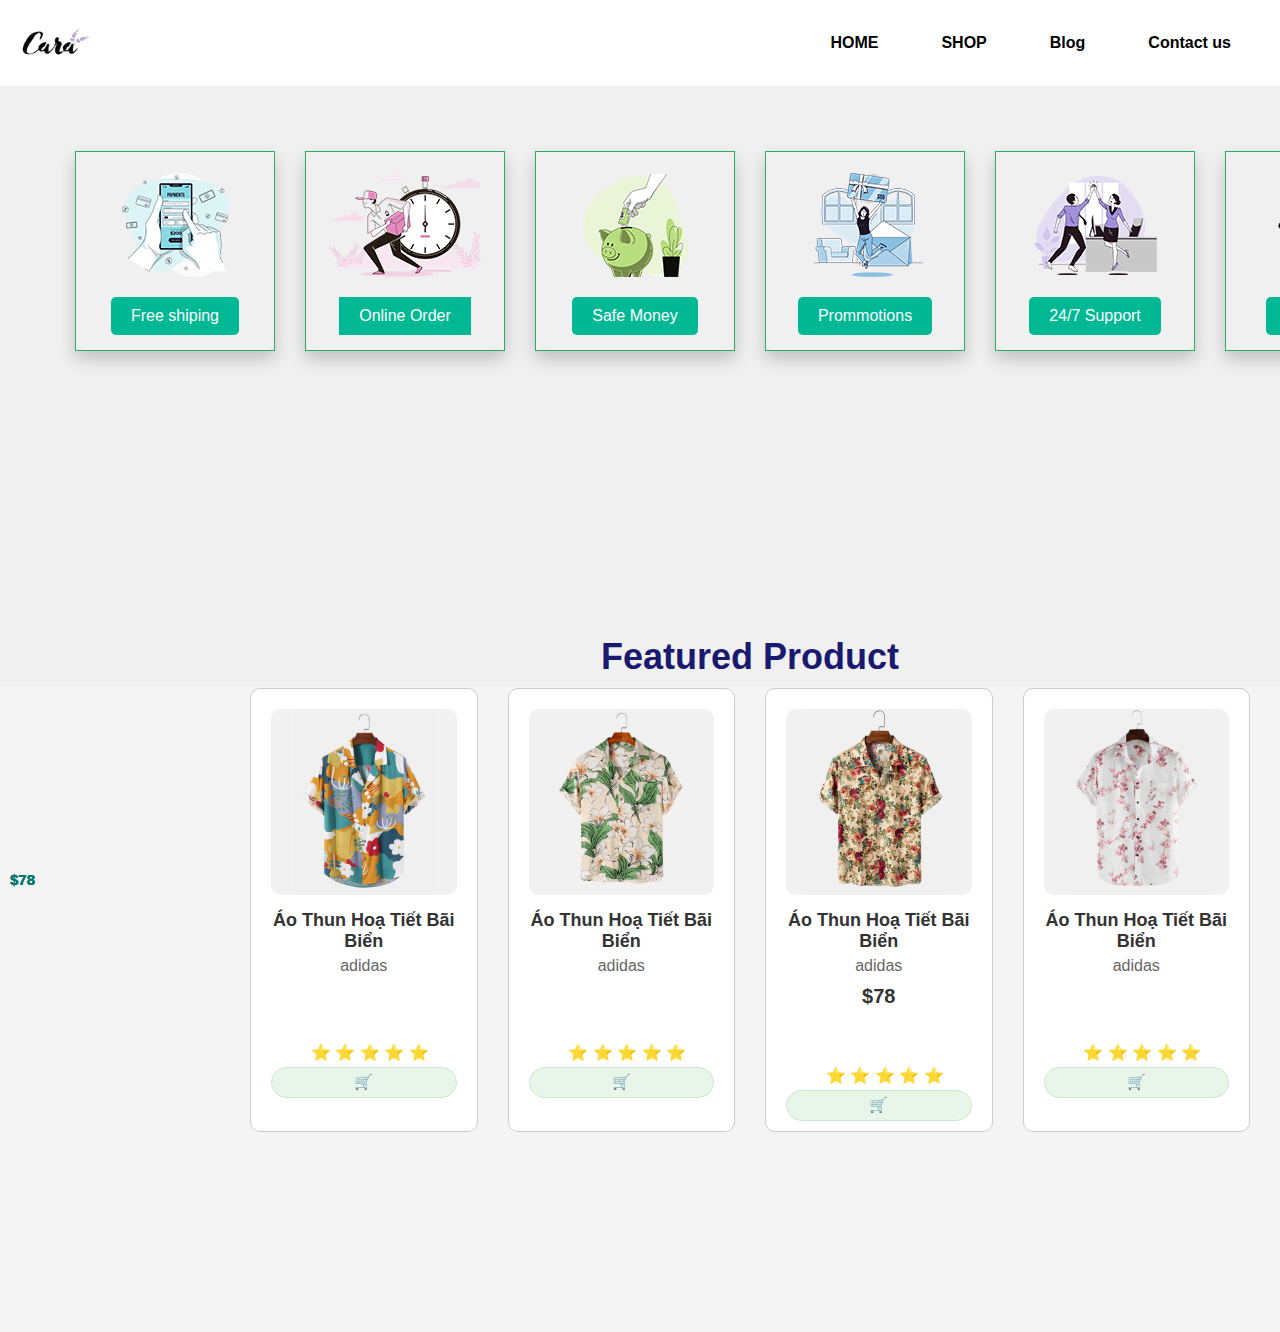
==== menu_item/menu_item.html @ c91db4c3 "11/10/2024" ====
<html lang="vi">
    <head>
        <meta charset="UTF-8" />
        <meta name="viewport" content="width=device-width, initial-scale=1.0">
        <title>Cara_shop</title>
        <link rel="stylesheet" href="style_menu_item.css">



    </head>
    <body>
         <!-- Header chứa logo và menu -->
    <section class="header">
        <div class="logo">
            <img src="logo.png" alt="Cara logo">
        </div>
        <div class="menu">
            <div class="menu_item">
                <a href="/clone/clone.html" class="button">HOME</a>
            </div>
            <div class="menu_item">
                <a href="menu_item.html" class="button">SHOP</a>
            </div>
            <div class="menu_item">
                <a href="https://example.com/blog" class="button">Blog</a>
            </div>
            <div class="menu_item">
                <a href="https://example.com/contact" class="button">Contact us</a>
            </div>
        </div>
        
    </section>

    <!-- Section có background ngay dưới menu -->
    <section class="background-section">
        
     

      
    </body>
    <section class="benefit-container">
        <div class="benefititem">
            <img src="f1.png" alt="">
            <div class="Free-shipping" >Free shiping </div>
        </div>
        <div class="benefititem">
            <img src="f2.png" alt="">
            <div class="Online-order"> Online Order</div>
        </div>
        <div class="benefititem">
            <img src="f3.png" alt="">
            <div class="safemoney" >Safe Money</div>

        </div>
        <div class="benefititem">
            <img src="f4.png" alt="">
            <div class=" Promotions">Prommotions </div>
        </div>
        
            
        <div class="benefititem">
            <img src="f5.png" alt="">
            <div class="support"> 24/7 Support </div>
        </div>    

        <div class="benefititem">
            <img src="f6.png" alt="">
            <div class="happy-sell">Happy Sell</div>
        </section>
    <section class="featured-products">
        <h2 class="freattured-product">Featured Product</h2>
        <div class="products-grid">
            <div class="product-card">
                <img src="product1.jpg" alt="Sản phẩm 1">
                <h3>Áo Thun Hoạ Tiết Bãi Biển</h3>
                <p>adidas</p>
                <a href="#" class="buy-button">Mua ngay</a>
                <div class="box6">⭐️ ⭐️ ⭐️ ⭐️ ⭐️</div>
                <div class="box1">$78</div>
                <div class="box2">🛒</div>
                
            </div>
            <div class="product-card">
                <img src="product2.jpg" alt="Sản phẩm 2">
                <h3>Áo Thun Hoạ Tiết Bãi Biển</h3>
                <p>adidas</p>
        
                <a href="#" class="buy-button">Mua ngay</a>
                <div class="box6">⭐️ ⭐️ ⭐️ ⭐️ ⭐️</div>
                <div class="box1">$78</div>
                <div class="box2">🛒</div>
            </div>
            <div class="product-card" >
                <img src="product3.jpg" alt="Sản phẩm 3">
                <h3>Áo Thun Hoạ Tiết Bãi Biển</h3>
                <p>adidas</p>
                <div class="price">$78</div>
                <a href="#" class="buy-button">Mua ngay</a>
                <div class="box6">⭐️ ⭐️ ⭐️ ⭐️ ⭐️</div>
                        <div class="box1">$78</div>
                        <div class="box2">🛒</div>
                
                
            </div>
            <div class="product-card" >
                <img src="product4.jpg" alt="Sản phẩm 4">
                <h3>Áo Thun Hoạ Tiết Bãi Biển</h3>
                <p>adidas</p>
               
                <a href="#" class="buy-button">Mua ngay</a>
                <div class="box6">⭐️ ⭐️ ⭐️ ⭐️ ⭐️</div>
                
                <div class="box2">🛒</div>
                
            </div>
           
            <!-- Lặp lại các thẻ sản phẩm -->
             

        </div>
    </section>

</html>
---- menu_item/style_menu_item.css ----
/* CSS cho phần header */
.header {
    background-color: azure;
    display: flex;
    justify-content: space-between;
    align-items: center;
    padding: 10px;
}

.logo img {
    width: 100px; /* Kích thước logo */
}

.menu {
    display: flex;
    gap: 5px; /* Khoảng cách giữa các nút */

    
}

.menu_item {
    margin: 5px ;
    padding: 5px 10px;
    margin-left: 5px;
    background-color: white;
    border-radius: 5px;
    
}

.button {
    
    display: inline-block;
    padding: 4px;
    color: white; /* Màu chữ */
    text-align: center;
    text-decoration: none; /* Xóa gạch dưới mặc định của thẻ <a> */
    border-radius: 10px; /* Bo tròn góc nút */
    transition: background-color 0.3s ease; /* Hiệu ứng khi di chuột */
}
.button:hover {
    background-color: pink; 
    color: white;
}

/* CSS cho section với background */
.background-section {
    display: block;
    height: 100%;
    background-color: lightblue;
    
    background-position: center; /* Canh giữa hình nền */
    background-repeat: no-repeat; /* Không lặp lại hình nền */
    background-size: cover; /* Làm đầy toàn bộ màn hình với hình nền */
    width: 1500px;
    text-align: center;
    color: white;
    height: 1200px;
    background-size: cover;
    background-position: center;
    height: 600px;
    
}
.content{
    margin-top: 20px;
   top: 10px;  /* Căn từ trên xuống */
    left: 1000px; /* Căn từ trái qua */
    color: white;
    font-size: 20px;
    font-weight: bold;
    padding: 5px;
    

}
.content{
    text-align: left;
    padding-left: 30px ;
    margin-top: 0px;
}
.trade{
    color: rgb(129, 129, 162);
    padding-top: 80px;
}
.super{
    color: darkkhaki;
}
.on{
    color: darkkhaki;
}
.super,.trade .on{
font-size: larger;
}

/* CSS cho banner */
.banner {
    padding: 10px;
    background-color: lightgrey;
    text-align: center;
    margin-top: 20px;
}

/*css cho menu_item */
/* Đặt lại các kiểu mặc định của trình duyệt */
* {
    margin: 0;
    padding: 0;
    box-sizing: border-box;
}

body {
    font-family: Arial, sans-serif;
    background-color: #f4f4f4;
}

.header {
    display: flex;
    justify-content: space-between;
    padding: 20px;
    background-color: #fff;
}

.menu_item .button {
    margin: 0 10px;
    text-decoration: none;
    color: #000;
    font-weight: bold;
}

.background-section {
    background-color: #f0f0f0;
    padding: 50px;
    text-align: center;
}

.trade, .super, .on {
    margin: 10px 0;
    color: #333;
}

/* Phần biểu tượng ở trên cùng */
.icons-section {
    display: flex;
    justify-content: space-around;
    padding: 20px 0;
}

.icon-container {
    text-align: center;
    padding: 20px;
    border: 1px solid #ccc;
    border-radius: 10px;
    background-color: #fff;
    width: 120px;
}

/* Phần Sản phẩm Nổi bật */
.featured-products {
    padding: 200px;
    text-align: center;
}

.featured-products h2 {
    font-size: 36px;
    margin-bottom: 10px;
    
}

.products-grid {
    display: grid;
    grid-template-columns: repeat(4, 1fr);
    gap: 30px;
}

.product-card {
    background-color: #fff;
    padding: 20px;
    border-radius: 10px;
    border: 1px solid #ccc;
    text-align: center;
    .box5 {
        margin-left: 10px;
        font-size: 16.125px;
        margin-bottom: -15px;
        margin-top: 0px;
        padding-bottom: 0px;
    }
    
    .box6 {
        margin-left: 12px;
        margin-top: 0px;
        margin-bottom: -5px;
        padding-bottom: 0px;
        padding-top: 10px
    }
    .box1 {
        color: #01796f;
        font-weight: bolder;
        position: absolute;
        font-size: 15px;
        font-weight: 900;
        bottom: 5px;
        left: 10px;
        flex: 1;
        bottom: 5px;
        margin-bottom: 7px;
    }
    
    .box2 {
        background-color: #e8f6ea;
        color: #01796f;
        font-weight: 300;
        padding: 0px 12px;
         border: 1px solid #cce7d0; 
        cursor: 25px;
        transition: transform 0.2s;
        margin: 0px 0;
        position: relative;
        left: 0px;
        bottom: -10px;
        border-radius: 20px;
        font-size: 15px;
        padding: 3%;
        display: flex;
        justify-content: center;
        align-items: center;
        cursor: pointer;
    }
}

.product-card img {
    max-width: 100%;
    border-radius: 10px;
   
}

.product-card h3 {
    font-size: 18px;
    margin: 15px 0 5px;
    color: #333;
}

.product-card p {
    color: #666;
    margin-bottom: 10px;
}

.product-card .price {
    font-size: 20px;
    color: #333;
    font-weight: bold;
}

.product-card .buy-button {
    background: ;
    color: #fff;
    padding: 10px 20px;
    text-decoration: none;
    border-radius: 5px;
    display: inline-block;
    margin-top: 10px;
}
.background-section{
    .featured-products {
        color: midnightblue;
    }
}
.featured-products{
    margin-top: 20px; 
}


.benefit-container {

    
    margin: 10px;
    padding: 5px;
    display: flex;
    flex-wrap: wrap;
    gap: 0px; /* Increase the gap between benefit items */
    margin-top: 20px;
    justify-content: space-between;
    margin: 20px;
    flex-direction: row;
    margin-bottom: 40px;
  }
  
  .free-shipping {
    background-color: #00b894;
        color: white;
        padding: 10px 20px;
        text-decoration: none;
        border-radius: 5px;
        display: inline-block;
        margin-top: 10px;
    }

  
    
    .safemoney{
        background-color: #00b894;
                    color: white;
                    padding: 10px 20px;
                    text-decoration: none;
                    border-radius: 5px;
                    display: inline-block;
                    margin-top: 10px;

    }
    .support{
        background-color: #00b894;
        color: white;
        padding: 10px 20px;
        text-decoration: none;
        border-radius: 5px;
        display: inline-block;
        margin-top: 10px;
    }

    .Promotions {
        background-color: #00b894;
        color: white;
        padding: 10px 20px;
        text-decoration: none;
        border-radius: 5px;
        display: inline-block;
        margin-top: 10px;
    }
  
    .happy-sell{
        background-color: #00b894;
        color: white;
        padding: 10px 20px;
        text-decoration: none;
        border-radius: 5px;
        display: inline-block;
        margin-top: 10px;





    }
    
    
    .benefititem {

    width: 300px;
    height: 200px;
    margin-bottom: 30px;
    width: 200px;
    box-shadow: 1px 1px;
    padding: 20px;
    border: 1px solid #27ae60;
    transform: translateY(-10px);
    box-shadow: 0 8px 16px rgba(0, 0, 0, 0.2);
    
    
    .Online-order{
        background-color: #00b894;
        color: white;
        padding: 10px 20px;
        text-decoration: none;
        border-radius: px;
        display: inline-block;
        margin-top: 10px;
    }
  
    img {
      margin-bottom: 10px;
    }
    color: black;
    text-align: center;
    .productItem img {
        position: absolute;
        top: 10px;
        width: 180px;
        height: auto;
        padding: 10px;
        border-radius: 10%;
    }
        
}
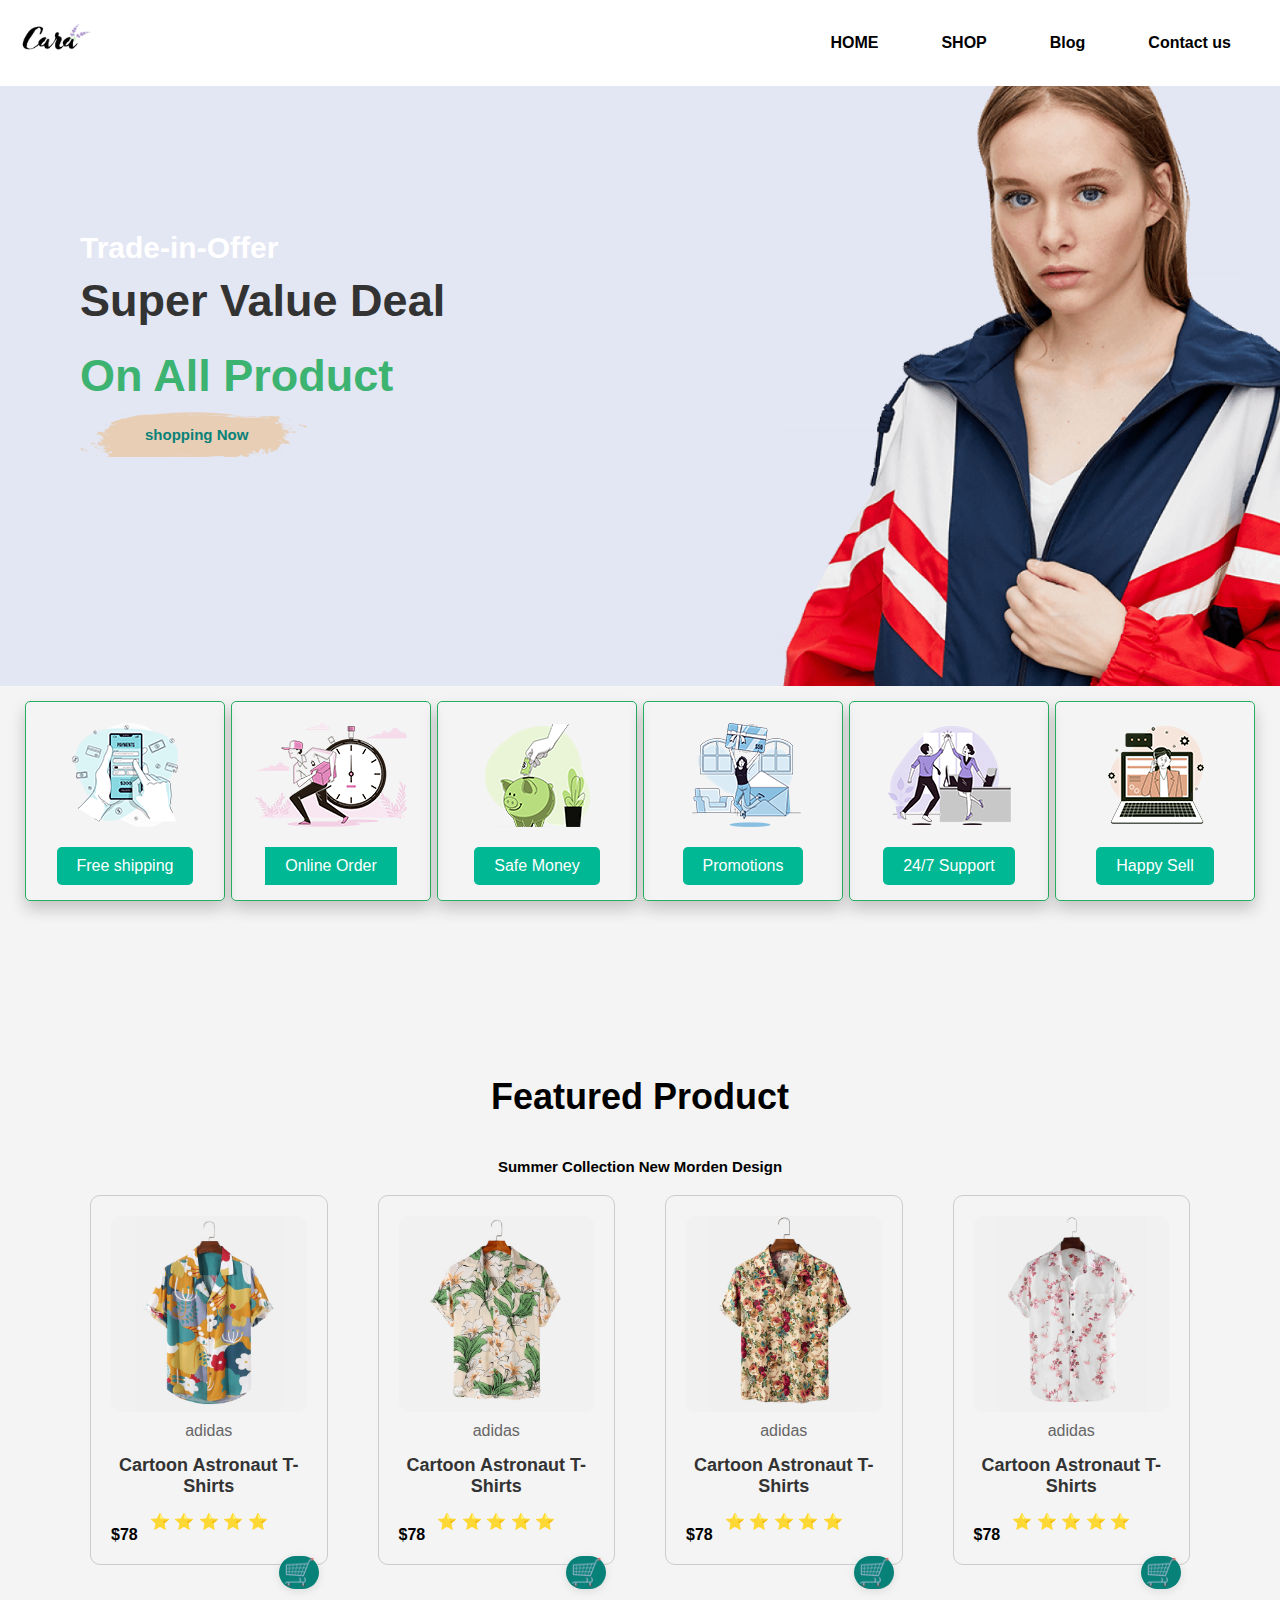
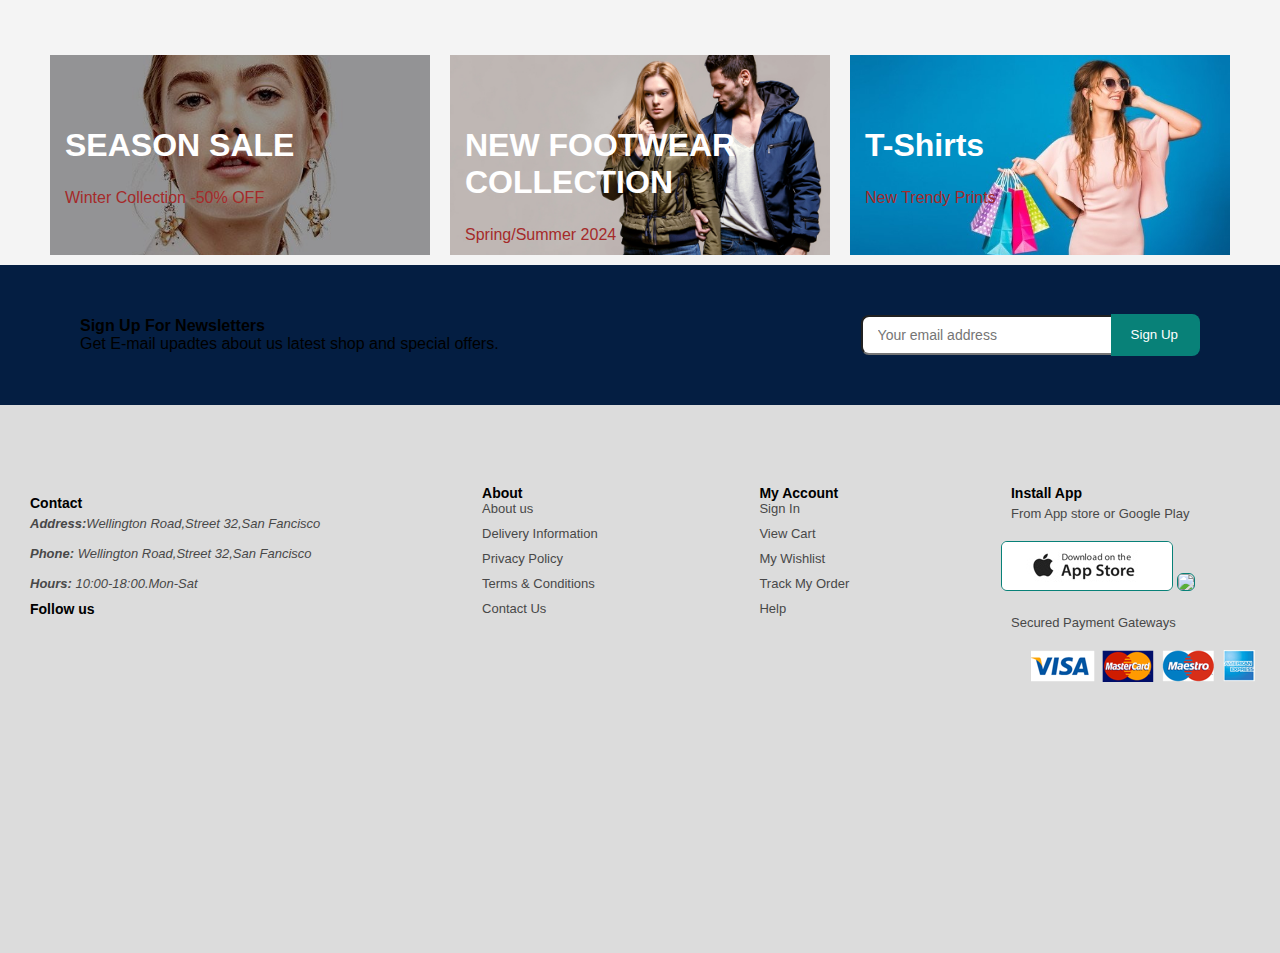
==== commit e080b2d0: "11/5" ====
--- a/menu_item/menu_item.html
+++ b/menu_item/menu_item.html
@@ -1,15 +1,12 @@
 <html lang="vi">
-    <head>
-        <meta charset="UTF-8" />
-        <meta name="viewport" content="width=device-width, initial-scale=1.0">
-        <title>Cara_shop</title>
-        <link rel="stylesheet" href="style_menu_item.css">
-
-
-
-    </head>
-    <body>
-         <!-- Header chứa logo và menu -->
+<head>
+    <meta charset="UTF-8" />
+    <meta name="viewport" content="width=device-width, initial-scale=1.0">
+    <title>Cara_shop</title>
+    <link rel="stylesheet" href="style_menu_item.css">
+</head>
+<body>
+    <!-- Header chứa logo và menu -->
     <section class="header">
         <div class="logo">
             <img src="logo.png" alt="Cara logo">
@@ -28,96 +25,192 @@
                 <a href="https://example.com/contact" class="button">Contact us</a>
             </div>
         </div>
+    </section>
+</section>
+<!-- Section có background ngay dưới menu -->
+<section class="background-section">
         
-    </section>
-
-    <!-- Section có background ngay dưới menu -->
-    <section class="background-section">
-        
-     
-
-      
-    </body>
+    <div class="content">
+        <h2 class="trade">Trade-in-Offer</h2>
+        <h1 class="super">Super Value Deal </h1>
+        <h1 class="on"> On All Product</h1>
+        <a href="/menu_item/menu_item.html"> <button class="shop">  shopping Now</button> </a>
+     </div>
+    
+</section>
+
+   
+    <!-- Phần lợi ích của cửa hàng -->
     <section class="benefit-container">
         <div class="benefititem">
             <img src="f1.png" alt="">
-            <div class="Free-shipping" >Free shiping </div>
+            <div class="Free-shipping">Free shipping</div>
         </div>
         <div class="benefititem">
             <img src="f2.png" alt="">
-            <div class="Online-order"> Online Order</div>
+            <div class="Online-order">Online Order</div>
         </div>
         <div class="benefititem">
             <img src="f3.png" alt="">
-            <div class="safemoney" >Safe Money</div>
-
+            <div class="safemoney">Safe Money</div>
         </div>
         <div class="benefititem">
             <img src="f4.png" alt="">
-            <div class=" Promotions">Prommotions </div>
-        </div>
-        
-            
+            <div class="Promotions">Promotions</div>
+        </div>
         <div class="benefititem">
             <img src="f5.png" alt="">
-            <div class="support"> 24/7 Support </div>
-        </div>    
-
+            <div class="support">24/7 Support</div>
+        </div>
         <div class="benefititem">
             <img src="f6.png" alt="">
             <div class="happy-sell">Happy Sell</div>
-        </section>
+        </div>
+    </section>
+
+    <!-- Phần sản phẩm nổi bật -->
     <section class="featured-products">
-        <h2 class="freattured-product">Featured Product</h2>
+        <h2 class="featured-product">Featured Product</h2>
+        <h3 class="Summer-Collection-New-Morden-Design">Summer Collection New Morden Design</h3>
         <div class="products-grid">
+
+            <!-- Sản phẩm 1 -->
             <div class="product-card">
                 <img src="product1.jpg" alt="Sản phẩm 1">
-                <h3>Áo Thun Hoạ Tiết Bãi Biển</h3>
-                <p>adidas</p>
-                <a href="#" class="buy-button">Mua ngay</a>
+                <div class="INFO">
+                <p>adidas</p>
+                <h3>Cartoon Astronaut T-Shirts</h3>
                 <div class="box6">⭐️ ⭐️ ⭐️ ⭐️ ⭐️</div>
-                <div class="box1">$78</div>
-                <div class="box2">🛒</div>
-                
-            </div>
+            </div class="INFO">   
+                <div class="price-box-container">
+                    <div class="box2">🛒</div>
+                    <h4>$78</h4>
+
+                </div>
+
+            </div>
+
+            <!-- Sản phẩm 2 -->
             <div class="product-card">
                 <img src="product2.jpg" alt="Sản phẩm 2">
-                <h3>Áo Thun Hoạ Tiết Bãi Biển</h3>
-                <p>adidas</p>
-        
-                <a href="#" class="buy-button">Mua ngay</a>
-                <div class="box6">⭐️ ⭐️ ⭐️ ⭐️ ⭐️</div>
-                <div class="box1">$78</div>
-                <div class="box2">🛒</div>
+                <div class="INFO">
+                <p>adidas</p>
+                <h3>Cartoon Astronaut T-Shirts</h3>
+                <div class="box6">⭐️ ⭐️ ⭐️ ⭐️ ⭐️</div> 
+            </div>                
+                <div class="price-box-container">
+                    
+                    <div class="box2">🛒</div>
+                    <h4>$78</h4>
+                </div>
             </div>
             <div class="product-card" >
                 <img src="product3.jpg" alt="Sản phẩm 3">
-                <h3>Áo Thun Hoạ Tiết Bãi Biển</h3>
-                <p>adidas</p>
-                <div class="price">$78</div>
-                <a href="#" class="buy-button">Mua ngay</a>
+                <div class="INFO">   
+                <p>adidas</p>
+                <h3>Cartoon Astronaut T-Shirts</h3>
                 <div class="box6">⭐️ ⭐️ ⭐️ ⭐️ ⭐️</div>
-                        <div class="box1">$78</div>
-                        <div class="box2">🛒</div>
+            </div>
+                <div class="price-box-container">
+                    
+                    <div class="box2">🛒</div>
+                    <h4>$78</h4>
+                </div>
+            </div>
+
+            <!-- Sản phẩm 4 -->
+            <div class="product-card">
+                <img src="product4.jpg" alt="Sản phẩm 4">
+                <p>adidas</p>
+                <h3>Cartoon Astronaut T-Shirts</h3>
                 
-                
-            </div>
-            <div class="product-card" >
-                <img src="product4.jpg" alt="Sản phẩm 4">
-                <h3>Áo Thun Hoạ Tiết Bãi Biển</h3>
-                <p>adidas</p>
-               
-                <a href="#" class="buy-button">Mua ngay</a>
                 <div class="box6">⭐️ ⭐️ ⭐️ ⭐️ ⭐️</div>
-                
-                <div class="box2">🛒</div>
-                
-            </div>
-           
-            <!-- Lặp lại các thẻ sản phẩm -->
-             
-
-        </div>
-    </section>
-
-</html>+                <div class="price-box-container">                   
+                    <div class="box2">🛒</div>
+                    <h4>$78</h4>
+                </div>
+            </div>
+          
+        </div>
+    </section>
+
+    <!-- Phần quảng cáo và bản tin -->
+    <div class="container">
+        <div class="box-logic" style="background-image: url('b7.jpg'); object-fit: cover;">
+          <h1 class="season">SEASON SALE</h1>
+          <p class="winter">Winter Collection -50% OFF</p>
+        </div>
+        <div class="box-logic box-logic1" style="background-image: url('b4.jpg');">
+          <h1 class="new">NEW FOOTWEAR COLLECTION</h1>
+          <p class="spring">Spring/Summer 2024</p>
+        </div>
+        <div class="box-logic box-logic2" style="background-image: url('b18.jpg');">
+          <h1 class="tshirts">T-Shirts</h1>
+          <p class="newtrend">New Trendy Prints</p>
+        </div>
+      </div>
+
+       
+    </section>
+    <section id = "newsletter">
+        <div class = "newtest">
+            <h4>Sign Up For Newsletters</h4>
+            <p>Get E-mail upadtes about us latest shop and <span>special offers.</span></p>
+        </div>
+        <div class = "form">
+            <input type= "text" placeholder ="Your email address">
+            <button class = "normal">Sign Up</button>
+        </div>
+     </section>
+     <footer class ="section-p1">
+        <div class = "col">
+            <img  class = "logo" src = "../../images/logo.png" alt ="">
+            <h4>Contact</h4>
+            <p><strong><i>Address:</strong>Wellington Road,Street 32,San Fancisco</i></p>
+            <p><strong><i>Phone: </strong>Wellington Road,Street 32,San Fancisco</i></p>
+            <p><strong><i>Hours: </strong>10:00-18:00.Mon-Sat</i></p>
+            <div class ="follow us">
+                <h4>Follow us</h4>
+                <div class = "icon">
+                    <i class="fab fa-facebook-f"></i>
+                    <i class="fab fa-twitter"></i>
+                    <i class="fab fa-instagram"></i>
+                    <i class="fab fa-pinterest-p"></i>
+                    <i class="fab fa-youtube"></i>
+                </div>
+            </div>
+        </div>
+
+        <div class = "col">
+            <h4>About</h4>
+            <a href = "#">About us</a>
+            <a href = "#">Delivery Information</a>
+            <a href = "#">Privacy Policy</a>
+            <a href = "#">Terms & Conditions</a>
+            <a href = "#">Contact Us</a>
+        </div>
+     
+        <div class = "col">
+            <h4>My Account</h4>
+            <a href = "#">Sign In</a>
+            <a href = "#">View Cart</a>
+            <a href = "#">My Wishlist</a>
+            <a href = "#">Track My Order</a>
+            <a href = "#">Help</a>
+        </div>
+
+        <div class = "col install">
+            <h4>Install App</h4>
+            <p>From App store or Google Play</p>
+            <div class ="row">
+                <img src = "pay/app.jpg" >
+                <img src = "pay/play.png" >
+            </div>
+            <p>Secured Payment Gateways</p>
+            <img src = "pay/pay.png" alt ="">
+        </div>
+     </footer>
+</body>
+</html>
+</body>
+</html>
--- a/menu_item/style_menu_item.css
+++ b/menu_item/style_menu_item.css
@@ -41,24 +41,17 @@
     background-color: pink; 
     color: white;
 }
-
-/* CSS cho section với background */
 .background-section {
     display: block;
-    height: 100%;
+    background-image: url('/clone/background.png');
+    height: 100vh; /* Sử dụng đơn vị vh để căn chỉnh theo chiều cao viewport */
     background-color: lightblue;
-    
-    background-position: center; /* Canh giữa hình nền */
-    background-repeat: no-repeat; /* Không lặp lại hình nền */
-    background-size: cover; /* Làm đầy toàn bộ màn hình với hình nền */
-    width: 1500px;
+    background-position: center;
+    background-repeat: no-repeat;
+    background-size: cover;
+    width: 1520px;
     text-align: center;
     color: white;
-    height: 1200px;
-    background-size: cover;
-    background-position: center;
-    height: 600px;
-    
 }
 .content{
     margin-top: 20px;
@@ -69,6 +62,85 @@
     font-weight: bold;
     padding: 5px;
     
+    .shop {
+        background-image: url('/clone/button.png');
+        background-color: transparent;
+        color: #088178;
+        border: 0;
+        padding: 14px 80px 14px 65px;
+        background-repeat: no-repeat;
+        cursor: pointer;
+        font-weight: 700;
+        font-size: 15px;
+      }
+    .trade{
+        color :white;
+
+    }
+    .on{
+        color: mediumseagreen;
+        font-size: 45px;
+    }
+    .super{
+        height: 65px;
+        font-size: 45px;
+    }
+
+}
+.content{
+    text-align: left;
+    padding-left: 30px ;
+    margin-top: 0px;
+}
+.trade{
+    color: rgb(129, 129, 162);
+    padding-top: 80px;
+}
+.super{
+    color: darkkhaki;
+}
+.on{
+    color: darkkhaki;
+}
+.super,.trade .on{
+font-size: larger;
+}
+
+/* CSS cho banner */
+.banner {
+    padding: 10px;
+    background-color: lightgrey;
+    text-align: center;
+    margin-top: 20px;
+}
+
+/* CSS cho section với background */
+.background-section {
+    display: block;
+    height: 100%;
+    background-color: lightblue;
+    
+    background-position: center; /* Canh giữa hình nền */
+    background-repeat: no-repeat; /* Không lặp lại hình nền */
+    background-size: cover; /* Làm đầy toàn bộ màn hình với hình nền */
+    width: 1500px;
+    text-align: center;
+    color: white;
+    height: 1200px;
+    background-size: cover;
+    background-position: center;
+    height: 600px;
+    
+}
+.content{
+    margin-top: 20px;
+   top: 10px;  /* Căn từ trên xuống */
+    left: 1000px; /* Căn từ trái qua */
+    color: white;
+    font-size: 20px;
+    font-weight: bold;
+    padding: 5px;
+    
 
 }
 .content{
@@ -154,7 +226,7 @@
 
 /* Phần Sản phẩm Nổi bật */
 .featured-products {
-    padding: 200px;
+    padding: 90px;
     text-align: center;
 }
 
@@ -165,17 +237,17 @@
 }
 
 .products-grid {
-    display: grid;
+    display: flex;
     grid-template-columns: repeat(4, 1fr);
-    gap: 30px;
+    gap: 50px;
 }
 
 .product-card {
-    background-color: #fff;
+    position: relative; /* Giúp các phần tử con có thể định vị tương đối với thẻ này */
+    width: 300px; /* Giả định kích thước của thẻ sản phẩm */
     padding: 20px;
+    border: 1px solid #ccc;
     border-radius: 10px;
-    border: 1px solid #ccc;
-    text-align: center;
     .box5 {
         margin-left: 10px;
         font-size: 16.125px;
@@ -185,12 +257,14 @@
     }
     
     .box6 {
+        margin-right: 10px;
         margin-left: 12px;
-        margin-top: 0px;
+        margin-top: 1px;
         margin-bottom: -5px;
         padding-bottom: 0px;
         padding-top: 10px
-    }
+       
+    } 
     .box1 {
         color: #01796f;
         font-weight: bolder;
@@ -203,27 +277,42 @@
         bottom: 5px;
         margin-bottom: 7px;
     }
-    
-    .box2 {
-        background-color: #e8f6ea;
-        color: #01796f;
-        font-weight: 300;
-        padding: 0px 12px;
-         border: 1px solid #cce7d0; 
-        cursor: 25px;
-        transition: transform 0.2s;
-        margin: 0px 0;
-        position: relative;
-        left: 0px;
-        bottom: -10px;
-        border-radius: 20px;
-        font-size: 15px;
-        padding: 3%;
-        display: flex;
-        justify-content: center;
-        align-items: center;
-        cursor: pointer;
-    }
+       
+         .price-box-container {
+            display: flex;
+            align-items: center; /* Căn giữa theo chiều dọc */
+            justify-content: flex-start; /* Căn theo chiều ngang, bạn có thể điều chỉnh để khoảng cách hợp lý */
+            
+        }
+        .box2 { 
+            
+            position: absolute;
+            top: 360px;
+            right: 8px;
+            width: 40px;
+            height: 33px;
+            background-color: #088178;
+            display: flex;
+            justify-content: center;
+            align-items: center;
+            /* border-radius: 50%; */
+            box-shadow: 0 2px 10px rgba(0, 0, 0, 0.1);
+            font-size: 26px;
+            border-radius: 50px;
+        
+        
+
+    }   
+       
+        
+        .box6 {
+            margin-right: 12px; /* Khoảng cách giữa box6 và box2 */
+            padding-top: 10px;
+        }
+   
+   
+    
+   
 }
 
 .product-card img {
@@ -250,8 +339,8 @@
 }
 
 .product-card .buy-button {
-    background: ;
-    color: #fff;
+    background: beige;
+    color: mintcream; /* hoặc color: #fff; */
     padding: 10px 20px;
     text-decoration: none;
     border-radius: 5px;
@@ -341,7 +430,67 @@
     }
     
     
+
+    .Online-order{
+        background-color: #00b894;
+        color: white;
+        padding: 10px 20px;
+        text-decoration: none;
+        border-radius: px;
+        display: inline-block;
+        margin-top: 10px;
+    }
+  
+    img {
+      margin-bottom: 10px;
+    }
     .benefititem {
+    color: black;
+    text-align: center;
+    }
+    .productItem img {
+        position: absolute;
+        top: 10px;
+        width: 180px;
+        height: auto;
+        padding: 10px;
+        border-radius: 10%;
+    }
+    #box {
+        display: flex;
+        /* Thiết lập flexbox để xếp các phần tử con trong một hàng */
+        justify-content: space-between;
+        /* Căn đều khoảng cách giữa các phần tử con, tạo khoảng cách bằng nhau */
+        flex-wrap: wrap;
+        /* Cho phép các phần tử con tự động xuống dòng nếu không đủ chỗ */
+        padding: 0 80px;
+        /* Tạo khoảng trống 80px ở hai bên trái và phải của phần tử */
+    }
+    .box-logic {
+        width: 300px;
+        height: 200px;
+        background-image: url('b7.jpg');
+        background-size: cover;
+        background-position: center;
+      }
+
+
+    #box .box-logic {
+        display: flex;
+        flex-direction: column;
+        justify-content: center;
+        align-items: flex-start;
+        background-image: url("b7.jpg");
+        background-size: cover; /* Hoặc contain, hoặc kích thước cố định */
+        background-position: center;
+        padding: 20px;
+        margin-bottom: 20px;
+        width: 300px; /* Ví dụ */
+        height: 200px; /* Ví dụ */
+    }
+    .benefititem{
+
+    border-radius: 5px;
 
     width: 300px;
     height: 200px;
@@ -353,29 +502,182 @@
     transform: translateY(-10px);
     box-shadow: 0 8px 16px rgba(0, 0, 0, 0.2);
     
-    
-    .Online-order{
-        background-color: #00b894;
-        color: white;
-        padding: 10px 20px;
-        text-decoration: none;
-        border-radius: px;
-        display: inline-block;
-        margin-top: 10px;
-    }
+    }
+
+    .featured-products{
+        .Summer-Collection-New-Morden-Design{
+            font-size: 15px;
+            border: 10px;
+           padding-bottom: 20px;
+            margin-top: 40px;
+        }
+    }
+    .container {
+        display: flex;
+        justify-content: center;
+        align-items: center;
+        /* Các thuộc tính khác tùy chỉnh kích thước, khoảng cách, v.v. */
+        gap: 20px ;
+        width: 100%;
+        margin-bottom: 10px;
+        .season{
+            color: white !important;
+            margin-top: 72px;
+            margin-bottom: 25px; /* Tạo khoảng cách giữa tiêu đề và đoạn văn */
+            margin-left: 15px;
+
+        }
+        .winter{
+            color: brown;
+            margin-left: 15px;
+        }
+        .new{
+            color: white !important;
+            margin-top: 72px;
+            margin-bottom: 25px; /* Tạo khoảng cách giữa tiêu đề và đoạn văn */
+            margin-left: 15px;
+
+        }      
+        .spring{
+            color: brown;
+            margin-left: 15px;
+
+        }
+        .tshirts{
+            color: white !important;
+            margin-top: 72px;
+            margin-bottom: 25px; /* Tạo khoảng cách giữa tiêu đề và đoạn văn */
+            margin-left: 15px;
+
+
+        }
+        .newtrend{
+            color: brown;
+            margin-left: 15px
+
+        }
+      }
+      
+      .box-logic {
+        width: 380px;
+        height: 200px;
+      }
+      .email{
+        height: 200px;
+        width: 100%;
+        background-color: blue;
+      }
+    
+      #newsletter {
+        height: 140px;
+        display:flex; /* Thiết lập bố cục flexbox cho phần tử này */
+        justify-content: space-between; /* Căn giữa các phần tử con với khoảng cách đều */
+        flex-wrap: wrap; /* Cho phép các phần tử con xuống dòng nếu không đủ không gian */
+        align-items: center; /* Căn giữa các phần tử con theo chiều dọc */
+        background-image: url("../../images/banner/b14.png"); /* Thiết lập hình nền cho phần newsletter */
+        background-repeat: no-repeat; /* Không lặp lại hình nền */
+        background-position: 20% 30%; /* Căn hình nền ở vị trí cụ thể */
+        background-color: #041e42; /* Đặt màu nền cho phần newsletter */
+    
+    
+     }
+     .newtest {
+        padding: 10px 80px;
+        margin: 10px 0px;
+     }
+     #newsletter .form {
+        display: flex;
+        align-items: center;
+        margin-right: 80px;
+    }
+    #newsletter button {
+        
+        height: 42px;
+        padding: 0 20px;
+        background-color: #088178;
+        color: #fff;
+        border: 2px solid #088178;
+        border-left: none;
+        border-radius: 0 8px 8px 0;
+        cursor: pointer;
+    }
+    #newsletter input {
+        height: 40px;
+        padding: 0 15px;
+        font-size: 14px;
+        width: 250px;
+        border-right: none;
+        border-radius: 8px 0 0 8px;
+        outline: none;
+    }
+    footer
+ {
+     background-color:#DCDCDC;
+    display: flex;
+    flex-wrap: wrap;
+    justify-content: space-between;
+ }
+footer .col
+{
+   display: flex;
+   flex-direction: column;
+   align-items: flex-start;
+   margin-bottom: 20%;
+   margin-left: 30px;
+   margin-top: 80px;
+   margin-right: 25px;
+}
+footer logo
+{
+   margin-bottom: 25px;  
+}
+footer h4{
+    font-size: 14px;
+}
+footer p
+{
+   font-size: 13px;
+   color:#484848;
+   margin-bottom: 10px;
+   margin-top: 5px;
+   margin-right: 0px;
+}
+footer a{
+    font-size: 13px;
+    text-decoration: none;
+    color:#484848;
+    margin-bottom: 10px;
+}
+footer .follow
+{
+  margin-bottom: -20px;
+}
+footer .follow i
+{
+  color:#484848;
+  padding-right: 4px;
+  cursor: pointer;
   
-    img {
-      margin-bottom: 10px;
-    }
-    color: black;
-    text-align: center;
-    .productItem img {
-        position: absolute;
-        top: 10px;
-        width: 180px;
-        height: auto;
-        padding: 10px;
-        border-radius: 10%;
-    }
-        
-}+}
+footer .install .row img
+{
+  border: 1px solid #088178;
+  border-radius:6px;
+  margin-right: 10px;
+  margin-left: -10px;
+ 
+}
+footer .install img
+{
+   margin: 10px 0 15px 20;
+ 
+}
+footer .follow i:hover
+footer a:hover
+{
+  color:#088178;
+}
+footer .col1 {
+   margin-bottom: 10px;
+}
+
